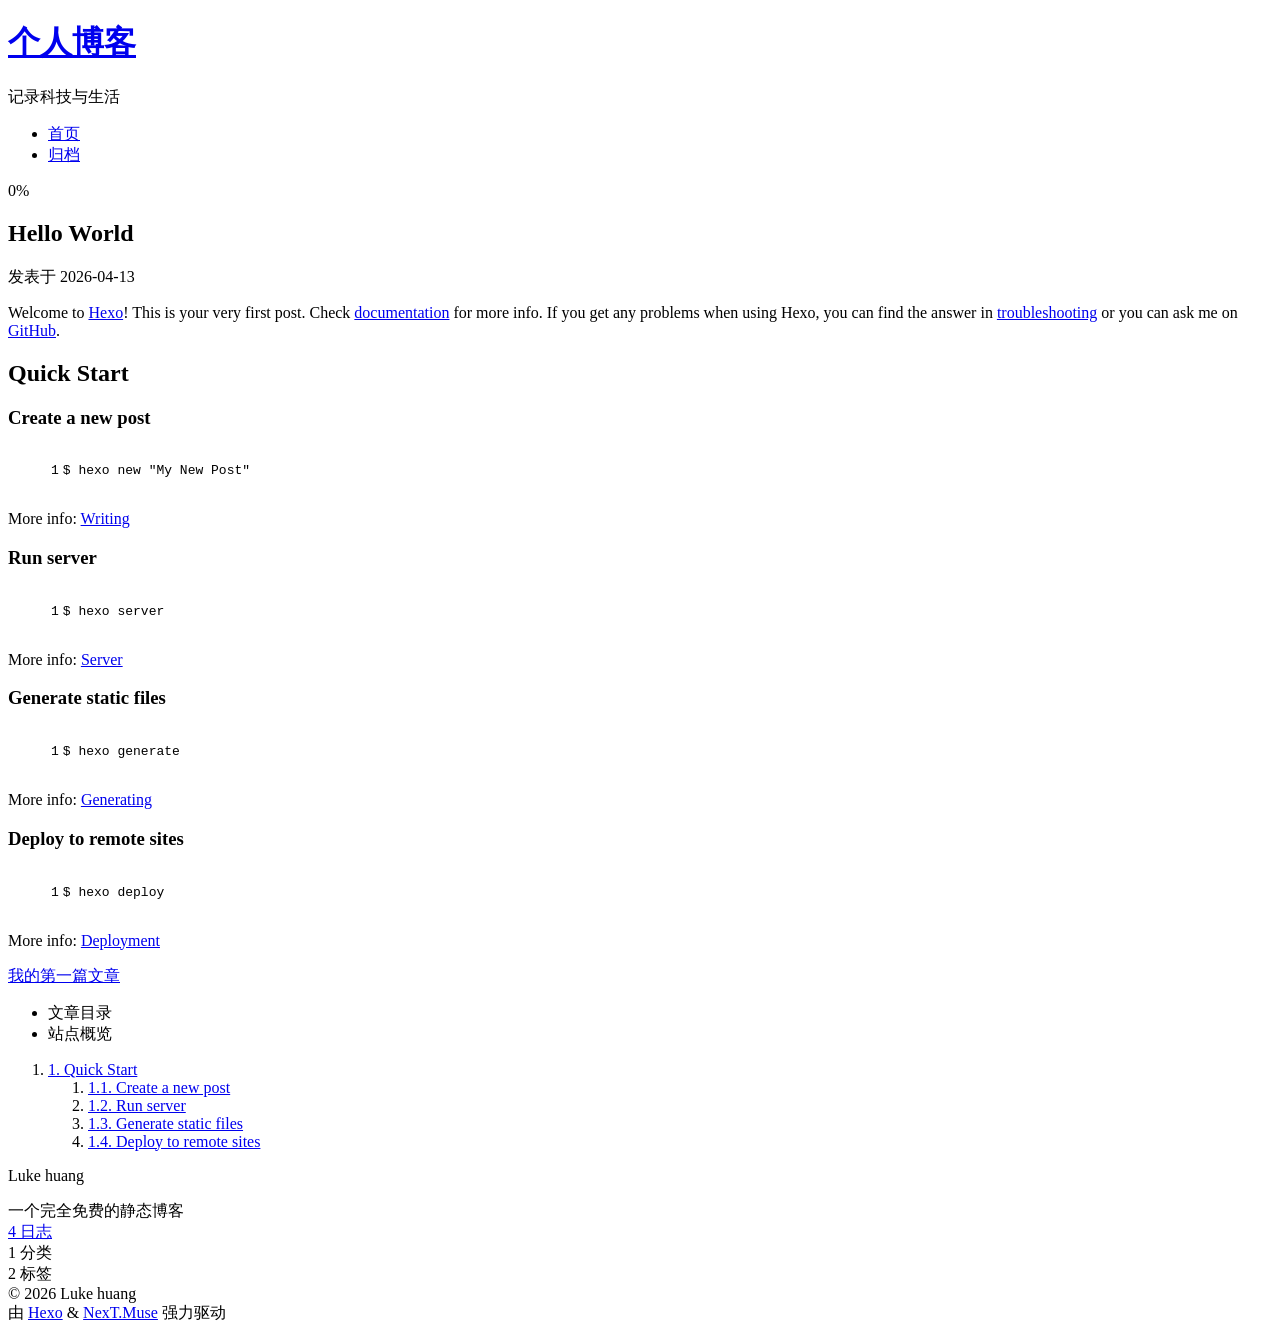
==== 2026/04/13/hello-world/index.html @ 2f3b0c14 "Site updated: 2026-04-24 01:11:09" ====
<!DOCTYPE html>
<html lang="zh-CN">
<head>
  <meta charset="UTF-8">
<meta name="viewport" content="width=device-width, initial-scale=1, maximum-scale=2">
<meta name="theme-color" content="#222">
<meta name="generator" content="Hexo 7.3.0">
  <link rel="apple-touch-icon" sizes="180x180" href="/lightme90.github.io/images/apple-touch-icon-next.png">
  <link rel="icon" type="image/png" sizes="32x32" href="/lightme90.github.io/images/favicon-32x32-next.png">
  <link rel="icon" type="image/png" sizes="16x16" href="/lightme90.github.io/images/favicon-16x16-next.png">
  <link rel="mask-icon" href="/lightme90.github.io/images/logo.svg" color="#222">

<link rel="stylesheet" href="/lightme90.github.io/css/main.css">


<link rel="stylesheet" href="/lightme90.github.io/lib/font-awesome/css/all.min.css">

<script id="hexo-configurations">
    var NexT = window.NexT || {};
    var CONFIG = {"hostname":"lightme89.github.io","root":"/lightme90.github.io/","scheme":"Muse","version":"7.8.0","exturl":false,"sidebar":{"position":"left","display":"post","padding":18,"offset":12,"onmobile":false},"copycode":{"enable":false,"show_result":false,"style":null},"back2top":{"enable":true,"sidebar":false,"scrollpercent":false},"bookmark":{"enable":false,"color":"#222","save":"auto"},"fancybox":false,"mediumzoom":false,"lazyload":false,"pangu":false,"comments":{"style":"tabs","active":null,"storage":true,"lazyload":false,"nav":null},"algolia":{"hits":{"per_page":10},"labels":{"input_placeholder":"Search for Posts","hits_empty":"We didn't find any results for the search: ${query}","hits_stats":"${hits} results found in ${time} ms"}},"localsearch":{"enable":false,"trigger":"auto","top_n_per_article":1,"unescape":false,"preload":false},"motion":{"enable":true,"async":false,"transition":{"post_block":"fadeIn","post_header":"slideDownIn","post_body":"slideDownIn","coll_header":"slideLeftIn","sidebar":"slideUpIn"}}};
  </script>

  <meta name="description" content="Welcome to Hexo! This is your very first post. Check documentation for more info. If you get any problems when using Hexo, you can find the answer in troubleshooting or you can ask me on GitHub. Quick">
<meta property="og:type" content="article">
<meta property="og:title" content="Hello World">
<meta property="og:url" content="https://lightme89.github.io/lightme90.github.io/2026/04/13/hello-world/index.html">
<meta property="og:site_name" content="个人博客">
<meta property="og:description" content="Welcome to Hexo! This is your very first post. Check documentation for more info. If you get any problems when using Hexo, you can find the answer in troubleshooting or you can ask me on GitHub. Quick">
<meta property="og:locale" content="zh_CN">
<meta property="article:published_time" content="2026-04-13T09:30:59.912Z">
<meta property="article:modified_time" content="2026-04-13T09:29:03.116Z">
<meta property="article:author" content="Luke huang">
<meta name="twitter:card" content="summary">

<link rel="canonical" href="https://lightme89.github.io/lightme90.github.io/2026/04/13/hello-world/">


<script id="page-configurations">
  // https://hexo.io/docs/variables.html
  CONFIG.page = {
    sidebar: "",
    isHome : false,
    isPost : true,
    lang   : 'zh-CN'
  };
</script>

  <title>Hello World | 个人博客</title>
  






  <noscript>
  <style>
  .use-motion .brand,
  .use-motion .menu-item,
  .sidebar-inner,
  .use-motion .post-block,
  .use-motion .pagination,
  .use-motion .comments,
  .use-motion .post-header,
  .use-motion .post-body,
  .use-motion .collection-header { opacity: initial; }

  .use-motion .site-title,
  .use-motion .site-subtitle {
    opacity: initial;
    top: initial;
  }

  .use-motion .logo-line-before i { left: initial; }
  .use-motion .logo-line-after i { right: initial; }
  </style>
</noscript>

</head>

<body itemscope itemtype="http://schema.org/WebPage">
  <div class="container use-motion">
    <div class="headband"></div>

    <header class="header" itemscope itemtype="http://schema.org/WPHeader">
      <div class="header-inner"><div class="site-brand-container">
  <div class="site-nav-toggle">
    <div class="toggle" aria-label="切换导航栏">
      <span class="toggle-line toggle-line-first"></span>
      <span class="toggle-line toggle-line-middle"></span>
      <span class="toggle-line toggle-line-last"></span>
    </div>
  </div>

  <div class="site-meta">

    <a href="/lightme90.github.io/" class="brand" rel="start">
      <span class="logo-line-before"><i></i></span>
      <h1 class="site-title">个人博客</h1>
      <span class="logo-line-after"><i></i></span>
    </a>
      <p class="site-subtitle" itemprop="description">记录科技与生活</p>
  </div>

  <div class="site-nav-right">
    <div class="toggle popup-trigger">
    </div>
  </div>
</div>




<nav class="site-nav">
  <ul id="menu" class="main-menu menu">
        <li class="menu-item menu-item-home">

    <a href="/lightme90.github.io/" rel="section"><i class="fa fa-home fa-fw"></i>首页</a>

  </li>
        <li class="menu-item menu-item-archives">

    <a href="/lightme90.github.io/archives/" rel="section"><i class="fa fa-archive fa-fw"></i>归档</a>

  </li>
  </ul>
</nav>




</div>
    </header>

    
  <div class="back-to-top">
    <i class="fa fa-arrow-up"></i>
    <span>0%</span>
  </div>


    <main class="main">
      <div class="main-inner">
        <div class="content-wrap">
          

          <div class="content post posts-expand">
            

    
  
  
  <article itemscope itemtype="http://schema.org/Article" class="post-block" lang="zh-CN">
    <link itemprop="mainEntityOfPage" href="https://lightme89.github.io/lightme90.github.io/2026/04/13/hello-world/">

    <span hidden itemprop="author" itemscope itemtype="http://schema.org/Person">
      <meta itemprop="image" content="/lightme90.github.io/images/avatar.gif">
      <meta itemprop="name" content="Luke huang">
      <meta itemprop="description" content="一个完全免费的静态博客">
    </span>

    <span hidden itemprop="publisher" itemscope itemtype="http://schema.org/Organization">
      <meta itemprop="name" content="个人博客">
    </span>
      <header class="post-header">
        <h1 class="post-title" itemprop="name headline">
          Hello World
        </h1>

        <div class="post-meta">
            <span class="post-meta-item">
              <span class="post-meta-item-icon">
                <i class="far fa-calendar"></i>
              </span>
              <span class="post-meta-item-text">发表于</span>
              

              <time title="创建时间：2026-04-13 17:30:59 / 修改时间：17:29:03" itemprop="dateCreated datePublished" datetime="2026-04-13T17:30:59+08:00">2026-04-13</time>
            </span>

          

        </div>
      </header>

    
    
    
    <div class="post-body" itemprop="articleBody">

      
        <p>Welcome to <a target="_blank" rel="noopener" href="https://hexo.io/">Hexo</a>! This is your very first post. Check <a target="_blank" rel="noopener" href="https://hexo.io/docs/">documentation</a> for more info. If you get any problems when using Hexo, you can find the answer in <a target="_blank" rel="noopener" href="https://hexo.io/docs/troubleshooting.html">troubleshooting</a> or you can ask me on <a target="_blank" rel="noopener" href="https://github.com/hexojs/hexo/issues">GitHub</a>.</p>
<h2 id="Quick-Start"><a href="#Quick-Start" class="headerlink" title="Quick Start"></a>Quick Start</h2><h3 id="Create-a-new-post"><a href="#Create-a-new-post" class="headerlink" title="Create a new post"></a>Create a new post</h3><figure class="highlight bash"><table><tr><td class="gutter"><pre><span class="line">1</span><br></pre></td><td class="code"><pre><span class="line">$ hexo new <span class="string">&quot;My New Post&quot;</span></span><br></pre></td></tr></table></figure>

<p>More info: <a target="_blank" rel="noopener" href="https://hexo.io/docs/writing.html">Writing</a></p>
<h3 id="Run-server"><a href="#Run-server" class="headerlink" title="Run server"></a>Run server</h3><figure class="highlight bash"><table><tr><td class="gutter"><pre><span class="line">1</span><br></pre></td><td class="code"><pre><span class="line">$ hexo server</span><br></pre></td></tr></table></figure>

<p>More info: <a target="_blank" rel="noopener" href="https://hexo.io/docs/server.html">Server</a></p>
<h3 id="Generate-static-files"><a href="#Generate-static-files" class="headerlink" title="Generate static files"></a>Generate static files</h3><figure class="highlight bash"><table><tr><td class="gutter"><pre><span class="line">1</span><br></pre></td><td class="code"><pre><span class="line">$ hexo generate</span><br></pre></td></tr></table></figure>

<p>More info: <a target="_blank" rel="noopener" href="https://hexo.io/docs/generating.html">Generating</a></p>
<h3 id="Deploy-to-remote-sites"><a href="#Deploy-to-remote-sites" class="headerlink" title="Deploy to remote sites"></a>Deploy to remote sites</h3><figure class="highlight bash"><table><tr><td class="gutter"><pre><span class="line">1</span><br></pre></td><td class="code"><pre><span class="line">$ hexo deploy</span><br></pre></td></tr></table></figure>

<p>More info: <a target="_blank" rel="noopener" href="https://hexo.io/docs/one-command-deployment.html">Deployment</a></p>

    </div>

    
    
    

      <footer class="post-footer">

        


        
    <div class="post-nav">
      <div class="post-nav-item"></div>
      <div class="post-nav-item">
    <a href="/lightme90.github.io/2026/04/13/%E6%88%91%E7%9A%84%E7%AC%AC%E4%B8%80%E7%AF%87%E6%96%87%E7%AB%A0/" rel="next" title="我的第一篇文章">
      我的第一篇文章 <i class="fa fa-chevron-right"></i>
    </a></div>
    </div>
      </footer>
    
  </article>
  
  
  



          </div>
          

<script>
  window.addEventListener('tabs:register', () => {
    let { activeClass } = CONFIG.comments;
    if (CONFIG.comments.storage) {
      activeClass = localStorage.getItem('comments_active') || activeClass;
    }
    if (activeClass) {
      let activeTab = document.querySelector(`a[href="#comment-${activeClass}"]`);
      if (activeTab) {
        activeTab.click();
      }
    }
  });
  if (CONFIG.comments.storage) {
    window.addEventListener('tabs:click', event => {
      if (!event.target.matches('.tabs-comment .tab-content .tab-pane')) return;
      let commentClass = event.target.classList[1];
      localStorage.setItem('comments_active', commentClass);
    });
  }
</script>

        </div>
          
  
  <div class="toggle sidebar-toggle">
    <span class="toggle-line toggle-line-first"></span>
    <span class="toggle-line toggle-line-middle"></span>
    <span class="toggle-line toggle-line-last"></span>
  </div>

  <aside class="sidebar">
    <div class="sidebar-inner">

      <ul class="sidebar-nav motion-element">
        <li class="sidebar-nav-toc">
          文章目录
        </li>
        <li class="sidebar-nav-overview">
          站点概览
        </li>
      </ul>

      <!--noindex-->
      <div class="post-toc-wrap sidebar-panel">
          <div class="post-toc motion-element"><ol class="nav"><li class="nav-item nav-level-2"><a class="nav-link" href="#Quick-Start"><span class="nav-number">1.</span> <span class="nav-text">Quick Start</span></a><ol class="nav-child"><li class="nav-item nav-level-3"><a class="nav-link" href="#Create-a-new-post"><span class="nav-number">1.1.</span> <span class="nav-text">Create a new post</span></a></li><li class="nav-item nav-level-3"><a class="nav-link" href="#Run-server"><span class="nav-number">1.2.</span> <span class="nav-text">Run server</span></a></li><li class="nav-item nav-level-3"><a class="nav-link" href="#Generate-static-files"><span class="nav-number">1.3.</span> <span class="nav-text">Generate static files</span></a></li><li class="nav-item nav-level-3"><a class="nav-link" href="#Deploy-to-remote-sites"><span class="nav-number">1.4.</span> <span class="nav-text">Deploy to remote sites</span></a></li></ol></li></ol></div>
      </div>
      <!--/noindex-->

      <div class="site-overview-wrap sidebar-panel">
        <div class="site-author motion-element" itemprop="author" itemscope itemtype="http://schema.org/Person">
  <p class="site-author-name" itemprop="name">Luke huang</p>
  <div class="site-description" itemprop="description">一个完全免费的静态博客</div>
</div>
<div class="site-state-wrap motion-element">
  <nav class="site-state">
      <div class="site-state-item site-state-posts">
          <a href="/lightme90.github.io/archives/">
        
          <span class="site-state-item-count">4</span>
          <span class="site-state-item-name">日志</span>
        </a>
      </div>
      <div class="site-state-item site-state-categories">
        <span class="site-state-item-count">1</span>
        <span class="site-state-item-name">分类</span>
      </div>
      <div class="site-state-item site-state-tags">
        <span class="site-state-item-count">2</span>
        <span class="site-state-item-name">标签</span>
      </div>
  </nav>
</div>



      </div>

    </div>
  </aside>
  <div id="sidebar-dimmer"></div>


      </div>
    </main>

    <footer class="footer">
      <div class="footer-inner">
        

        

<div class="copyright">
  
  &copy; 
  <span itemprop="copyrightYear">2026</span>
  <span class="with-love">
    <i class="fa fa-heart"></i>
  </span>
  <span class="author" itemprop="copyrightHolder">Luke huang</span>
</div>
  <div class="powered-by">由 <a href="https://hexo.io/" class="theme-link" rel="noopener" target="_blank">Hexo</a> & <a href="https://muse.theme-next.org/" class="theme-link" rel="noopener" target="_blank">NexT.Muse</a> 强力驱动
  </div>

        








      </div>
    </footer>
  </div>

  
  <script src="/lightme90.github.io/lib/anime.min.js"></script>
  <script src="/lightme90.github.io/lib/velocity/velocity.min.js"></script>
  <script src="/lightme90.github.io/lib/velocity/velocity.ui.min.js"></script>

<script src="/lightme90.github.io/js/utils.js"></script>

<script src="/lightme90.github.io/js/motion.js"></script>


<script src="/lightme90.github.io/js/schemes/muse.js"></script>


<script src="/lightme90.github.io/js/next-boot.js"></script>




  















  

  

</body>
</html>
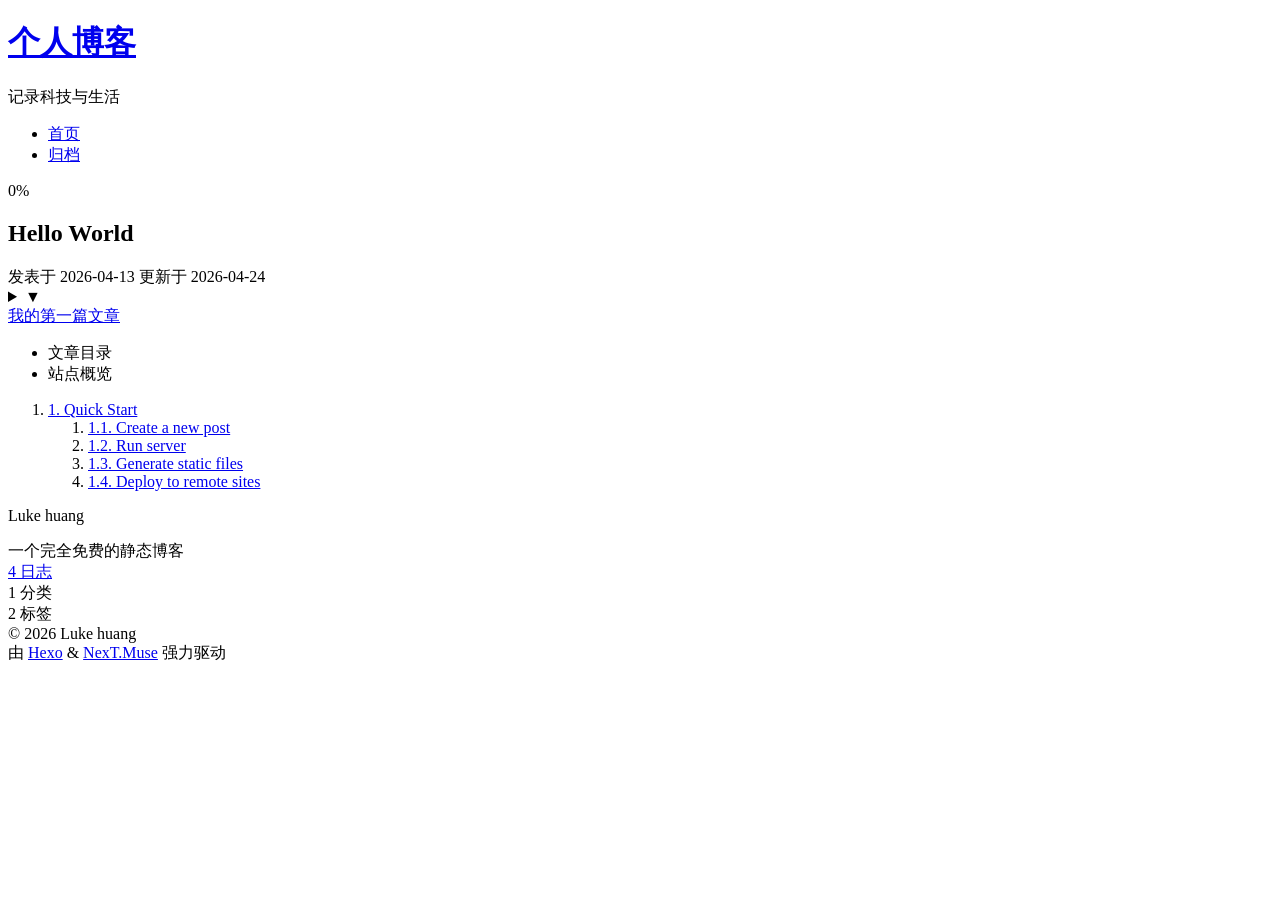
==== commit 06161c3a: "Site updated: 2026-04-24 01:15:22" ====
--- a/2026/04/13/hello-world/index.html
+++ b/2026/04/13/hello-world/index.html
@@ -20,15 +20,15 @@
     var CONFIG = {"hostname":"lightme89.github.io","root":"/lightme90.github.io/","scheme":"Muse","version":"7.8.0","exturl":false,"sidebar":{"position":"left","display":"post","padding":18,"offset":12,"onmobile":false},"copycode":{"enable":false,"show_result":false,"style":null},"back2top":{"enable":true,"sidebar":false,"scrollpercent":false},"bookmark":{"enable":false,"color":"#222","save":"auto"},"fancybox":false,"mediumzoom":false,"lazyload":false,"pangu":false,"comments":{"style":"tabs","active":null,"storage":true,"lazyload":false,"nav":null},"algolia":{"hits":{"per_page":10},"labels":{"input_placeholder":"Search for Posts","hits_empty":"We didn't find any results for the search: ${query}","hits_stats":"${hits} results found in ${time} ms"}},"localsearch":{"enable":false,"trigger":"auto","top_n_per_article":1,"unescape":false,"preload":false},"motion":{"enable":true,"async":false,"transition":{"post_block":"fadeIn","post_header":"slideDownIn","post_body":"slideDownIn","coll_header":"slideLeftIn","sidebar":"slideUpIn"}}};
   </script>
 
-  <meta name="description" content="Welcome to Hexo! This is your very first post. Check documentation for more info. If you get any problems when using Hexo, you can find the answer in troubleshooting or you can ask me on GitHub. Quick">
+  <meta name="description" content="▼ Welcome to [Hexo](https:&#x2F;&#x2F;hexo.io&#x2F;)! This is your very first post. Check [documentation](https:&#x2F;&#x2F;hexo.io&#x2F;docs&#x2F;) for more info. If you get any problems when using Hexo, you can find the answer in [t">
 <meta property="og:type" content="article">
 <meta property="og:title" content="Hello World">
 <meta property="og:url" content="https://lightme89.github.io/lightme90.github.io/2026/04/13/hello-world/index.html">
 <meta property="og:site_name" content="个人博客">
-<meta property="og:description" content="Welcome to Hexo! This is your very first post. Check documentation for more info. If you get any problems when using Hexo, you can find the answer in troubleshooting or you can ask me on GitHub. Quick">
+<meta property="og:description" content="▼ Welcome to [Hexo](https:&#x2F;&#x2F;hexo.io&#x2F;)! This is your very first post. Check [documentation](https:&#x2F;&#x2F;hexo.io&#x2F;docs&#x2F;) for more info. If you get any problems when using Hexo, you can find the answer in [t">
 <meta property="og:locale" content="zh_CN">
 <meta property="article:published_time" content="2026-04-13T09:30:59.912Z">
-<meta property="article:modified_time" content="2026-04-13T09:29:03.116Z">
+<meta property="article:modified_time" content="2026-04-23T17:14:39.596Z">
 <meta property="article:author" content="Luke huang">
 <meta name="twitter:card" content="summary">
 
@@ -173,10 +173,16 @@
                 <i class="far fa-calendar"></i>
               </span>
               <span class="post-meta-item-text">发表于</span>
-              
-
-              <time title="创建时间：2026-04-13 17:30:59 / 修改时间：17:29:03" itemprop="dateCreated datePublished" datetime="2026-04-13T17:30:59+08:00">2026-04-13</time>
+
+              <time title="创建时间：2026-04-13 17:30:59" itemprop="dateCreated datePublished" datetime="2026-04-13T17:30:59+08:00">2026-04-13</time>
             </span>
+              <span class="post-meta-item">
+                <span class="post-meta-item-icon">
+                  <i class="far fa-calendar-check"></i>
+                </span>
+                <span class="post-meta-item-text">更新于</span>
+                <time title="修改时间：2026-04-24 01:14:39" itemprop="dateModified" datetime="2026-04-24T01:14:39+08:00">2026-04-24</time>
+              </span>
 
           
 
@@ -189,7 +195,10 @@
     <div class="post-body" itemprop="articleBody">
 
       
-        <p>Welcome to <a target="_blank" rel="noopener" href="https://hexo.io/">Hexo</a>! This is your very first post. Check <a target="_blank" rel="noopener" href="https://hexo.io/docs/">documentation</a> for more info. If you get any problems when using Hexo, you can find the answer in <a target="_blank" rel="noopener" href="https://hexo.io/docs/troubleshooting.html">troubleshooting</a> or you can ask me on <a target="_blank" rel="noopener" href="https://github.com/hexojs/hexo/issues">GitHub</a>.</p>
+        <details>
+<summary>▼</summary>
+Welcome to [Hexo](https://hexo.io/)! This is your very first post. Check [documentation](https://hexo.io/docs/) for more info. If you get any problems when using Hexo, you can find the answer in [troubleshooting](https://hexo.io/docs/troubleshooting.html) or you can ask me on [GitHub](https://github.com/hexojs/hexo/issues).
+
 <h2 id="Quick-Start"><a href="#Quick-Start" class="headerlink" title="Quick Start"></a>Quick Start</h2><h3 id="Create-a-new-post"><a href="#Create-a-new-post" class="headerlink" title="Create a new post"></a>Create a new post</h3><figure class="highlight bash"><table><tr><td class="gutter"><pre><span class="line">1</span><br></pre></td><td class="code"><pre><span class="line">$ hexo new <span class="string">&quot;My New Post&quot;</span></span><br></pre></td></tr></table></figure>
 
 <p>More info: <a target="_blank" rel="noopener" href="https://hexo.io/docs/writing.html">Writing</a></p>
@@ -202,6 +211,8 @@
 <h3 id="Deploy-to-remote-sites"><a href="#Deploy-to-remote-sites" class="headerlink" title="Deploy to remote sites"></a>Deploy to remote sites</h3><figure class="highlight bash"><table><tr><td class="gutter"><pre><span class="line">1</span><br></pre></td><td class="code"><pre><span class="line">$ hexo deploy</span><br></pre></td></tr></table></figure>
 
 <p>More info: <a target="_blank" rel="noopener" href="https://hexo.io/docs/one-command-deployment.html">Deployment</a></p>
+<details>
+
 
     </div>
 
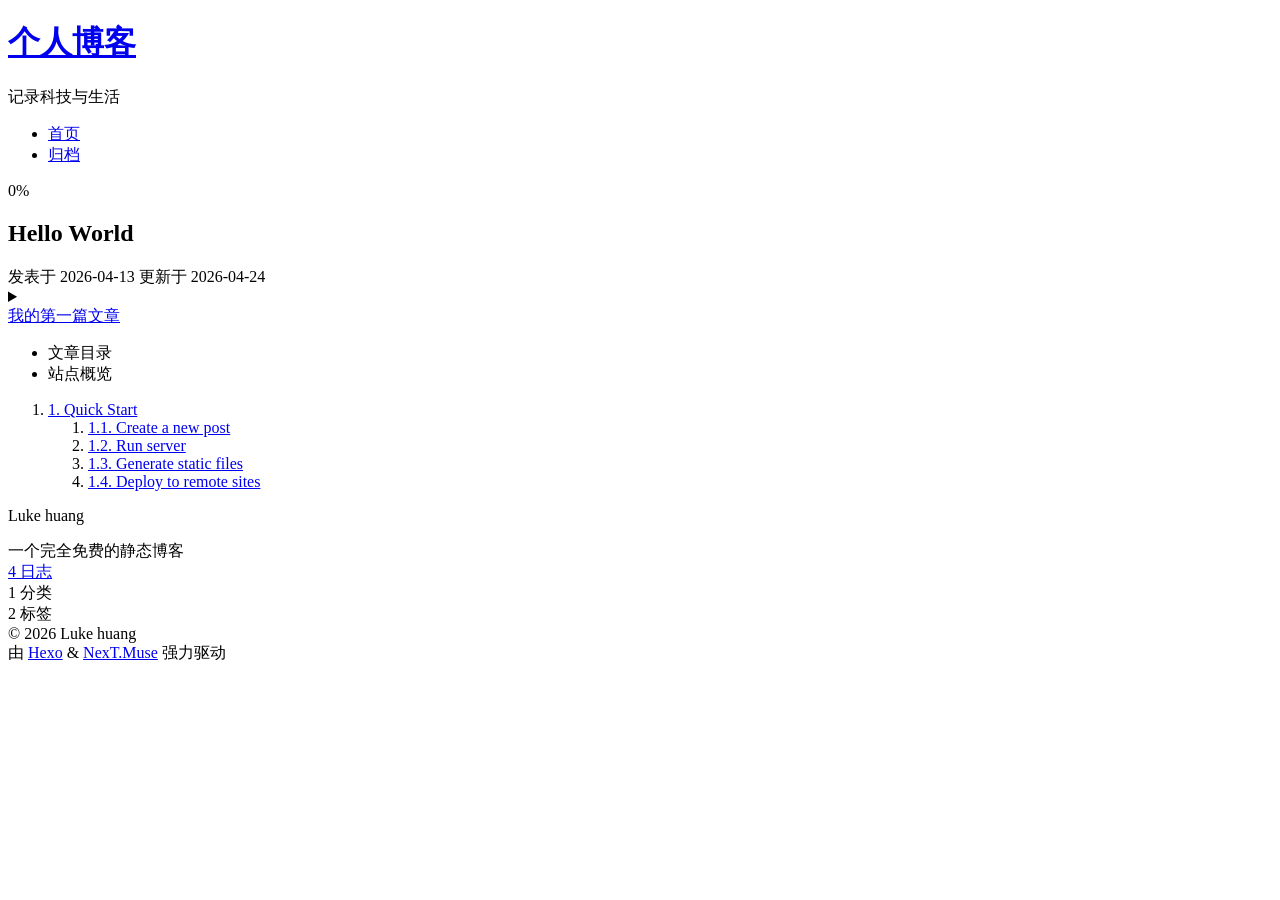
==== commit c0297085: "Site updated: 2026-04-24 01:18:10" ====
--- a/2026/04/13/hello-world/index.html
+++ b/2026/04/13/hello-world/index.html
@@ -20,15 +20,15 @@
     var CONFIG = {"hostname":"lightme89.github.io","root":"/lightme90.github.io/","scheme":"Muse","version":"7.8.0","exturl":false,"sidebar":{"position":"left","display":"post","padding":18,"offset":12,"onmobile":false},"copycode":{"enable":false,"show_result":false,"style":null},"back2top":{"enable":true,"sidebar":false,"scrollpercent":false},"bookmark":{"enable":false,"color":"#222","save":"auto"},"fancybox":false,"mediumzoom":false,"lazyload":false,"pangu":false,"comments":{"style":"tabs","active":null,"storage":true,"lazyload":false,"nav":null},"algolia":{"hits":{"per_page":10},"labels":{"input_placeholder":"Search for Posts","hits_empty":"We didn't find any results for the search: ${query}","hits_stats":"${hits} results found in ${time} ms"}},"localsearch":{"enable":false,"trigger":"auto","top_n_per_article":1,"unescape":false,"preload":false},"motion":{"enable":true,"async":false,"transition":{"post_block":"fadeIn","post_header":"slideDownIn","post_body":"slideDownIn","coll_header":"slideLeftIn","sidebar":"slideUpIn"}}};
   </script>
 
-  <meta name="description" content="▼ Welcome to [Hexo](https:&#x2F;&#x2F;hexo.io&#x2F;)! This is your very first post. Check [documentation](https:&#x2F;&#x2F;hexo.io&#x2F;docs&#x2F;) for more info. If you get any problems when using Hexo, you can find the answer in [t">
+  <meta name="description" content="Welcome to [Hexo](https:&#x2F;&#x2F;hexo.io&#x2F;)! This is your very first post. Check [documentation](https:&#x2F;&#x2F;hexo.io&#x2F;docs&#x2F;) for more info. If you get any problems when using Hexo, you can find the answer in [tr">
 <meta property="og:type" content="article">
 <meta property="og:title" content="Hello World">
 <meta property="og:url" content="https://lightme89.github.io/lightme90.github.io/2026/04/13/hello-world/index.html">
 <meta property="og:site_name" content="个人博客">
-<meta property="og:description" content="▼ Welcome to [Hexo](https:&#x2F;&#x2F;hexo.io&#x2F;)! This is your very first post. Check [documentation](https:&#x2F;&#x2F;hexo.io&#x2F;docs&#x2F;) for more info. If you get any problems when using Hexo, you can find the answer in [t">
+<meta property="og:description" content="Welcome to [Hexo](https:&#x2F;&#x2F;hexo.io&#x2F;)! This is your very first post. Check [documentation](https:&#x2F;&#x2F;hexo.io&#x2F;docs&#x2F;) for more info. If you get any problems when using Hexo, you can find the answer in [tr">
 <meta property="og:locale" content="zh_CN">
 <meta property="article:published_time" content="2026-04-13T09:30:59.912Z">
-<meta property="article:modified_time" content="2026-04-23T17:14:39.596Z">
+<meta property="article:modified_time" content="2026-04-23T17:17:57.311Z">
 <meta property="article:author" content="Luke huang">
 <meta name="twitter:card" content="summary">
 
@@ -181,7 +181,7 @@
                   <i class="far fa-calendar-check"></i>
                 </span>
                 <span class="post-meta-item-text">更新于</span>
-                <time title="修改时间：2026-04-24 01:14:39" itemprop="dateModified" datetime="2026-04-24T01:14:39+08:00">2026-04-24</time>
+                <time title="修改时间：2026-04-24 01:17:57" itemprop="dateModified" datetime="2026-04-24T01:17:57+08:00">2026-04-24</time>
               </span>
 
           
@@ -196,7 +196,7 @@
 
       
         <details>
-<summary>▼</summary>
+<summary></summary>
 Welcome to [Hexo](https://hexo.io/)! This is your very first post. Check [documentation](https://hexo.io/docs/) for more info. If you get any problems when using Hexo, you can find the answer in [troubleshooting](https://hexo.io/docs/troubleshooting.html) or you can ask me on [GitHub](https://github.com/hexojs/hexo/issues).
 
 <h2 id="Quick-Start"><a href="#Quick-Start" class="headerlink" title="Quick Start"></a>Quick Start</h2><h3 id="Create-a-new-post"><a href="#Create-a-new-post" class="headerlink" title="Create a new post"></a>Create a new post</h3><figure class="highlight bash"><table><tr><td class="gutter"><pre><span class="line">1</span><br></pre></td><td class="code"><pre><span class="line">$ hexo new <span class="string">&quot;My New Post&quot;</span></span><br></pre></td></tr></table></figure>
